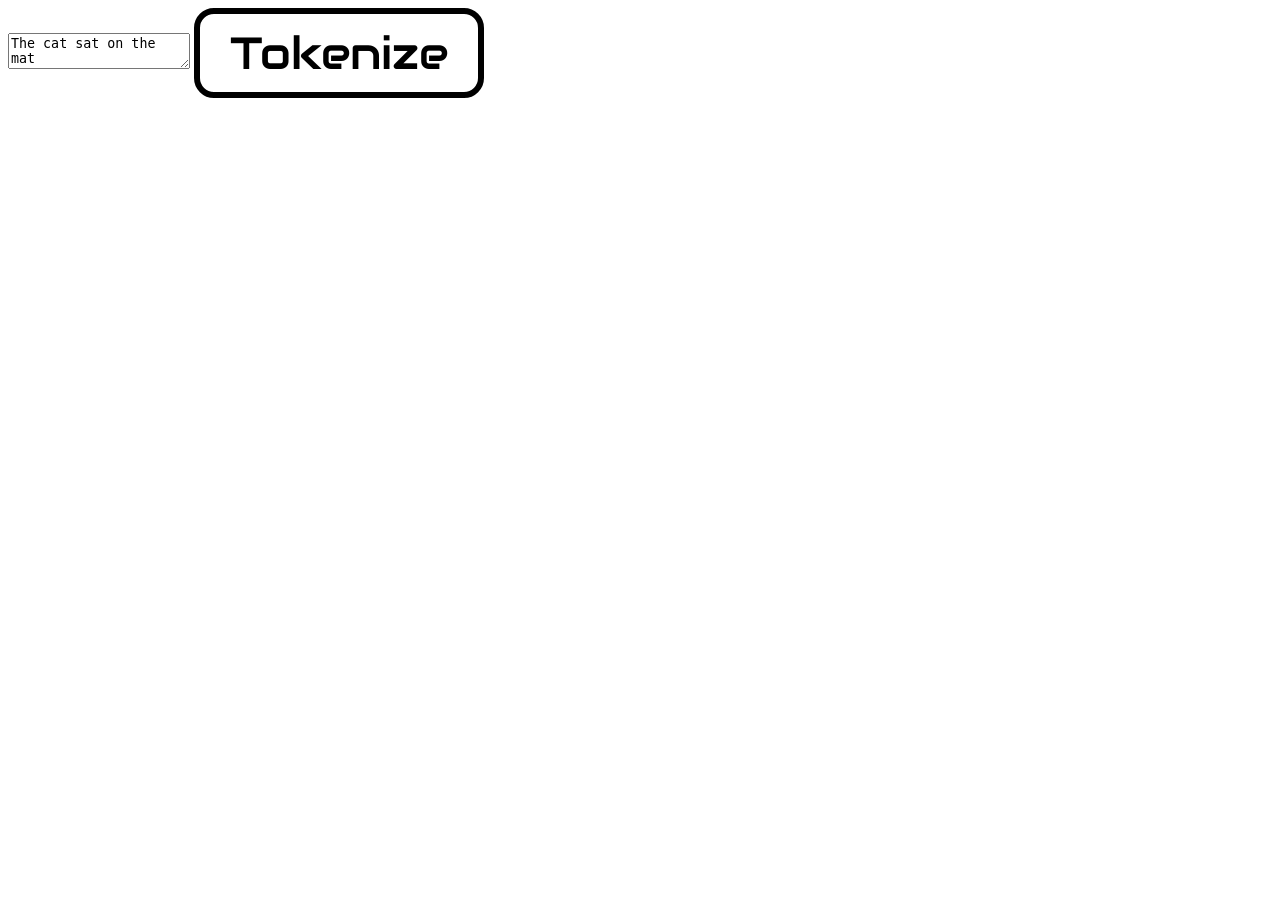
==== frontend/index.html @ 81677a9f "renamed the examplefiles and tasks 9.1-9.2" ====
<!DOCTYPE html>
<html lang="en">
<head>
    <meta charset="UTF-8">
    <meta name="viewport" content="width=device-width, initial-scale=1.0">
    <title>interpretative-interfaces</title>
    <link rel="preconnect" href="https://fonts.googleapis.com">
    <link rel="preconnect" href="https://fonts.gstatic.com" crossorigin>
    <link rel="stylesheet" href="https://fonts.googleapis.com/css2?family=Audiowide&family=Koulen&family=Lalezar&display=swap">
    <link rel="stylesheet" href= "tokens.css">
    <link rel="stylesheet" href="style.css">
</head>    
<body>

	<div id="screen-input" class="screen active">
		<textarea id = "text-input">The cat sat on the mat</textarea>
		<button id = "tokenize-btn">Tokenize</button>	
	</div>
    <div id="screen-tokens" class="screen"> </div>
    <div id="screen-trace" class="screen"></div>
    <div id="screen-attention" class="screen"></div>
    <div id="screen-predict" class="screen"></div>
    
    <script src="app.js"></script>
</body>
---- frontend/tokens.css ----
:root {

/* ================= GLOBAL COLORS ================= */

--color-black: #000000;
--color-white: #ffffff;

--color-blue-main: #81C1FD;
--color-blue-light: #DCEEFF;


/* ================= BACKGROUND ================= */

--color-background: #ffffff;


/* ================= GRID ================= */

--grid-size: 32px;

--color-grid-cell: #ffffff;
--color-grid-border: #DCEEFF;
--color-grid-hover: #81C1FD;


/* ================= PLANE ================= */

--color-plane: rgba(255,255,255,0.20);

--plane-border-width: 3px;
--color-plane-border: #000000;


/* ================= PLANE LABEL ================= */

--plane-label-color: #000000;

--plane-label-font-family: "Lalezar";
--plane-label-font-size: 45px;
--plane-label-font-weight: 400;
--plane-label-line-height: 40px;


/* ================= TRAJECTORY DOT ================= */

--trajectory-dot-size: 20px;
--trajectory-dot-color: #000000;


/* ================= TITLE ================= */

--title-color: #81C1FD;

--title-font-family: "Koulen";
--title-font-size: 130px;
--title-font-weight: 400;

--title-stroke-width: 6px;
--title-stroke-color: #000000;


/* ================= ANNOTATION TEXT ================= */

--annotation-color: #000000;

--annotation-font-family: "Lalezar";
--annotation-font-size: 25px;
--annotation-font-weight: 400;
--annotation-line-height: 40px;

--annotation-stroke-width: 3px;
--annotation-stroke-color: #ffffff;


/* ================= BUTTON ================= */

--button-text-color: #000000;

--button-font-family: "Audiowide";
--button-font-size: 45px;
--button-font-weight: 400;
--button-line-height: normal;

--button-padding: 10px 30px;

--button-radius: 20px;

--button-border-width: 6px;
--button-border-color: #000000;

--button-bg: #ffffff;
--button-hover-bg: #81C1FD;


/* ================= TOKEN TEXT ================= */

--token-text-color: #000000;

--token-font-family: "Lalezar";
--token-font-size: 45px;
--token-font-weight: 400;
--token-line-height: 40px;

--token-text-stroke-width: 3px;
--token-text-stroke-color: #ffffff;


/* ================= TOKEN CARD ================= */

--token-padding: 30px 20px 20px 20px;

--token-radius: 10px;

--token-border-width: 5px;
--token-border-color: #000000;

--token-bg: #ffffff;


/* REQUIRED BY PROJECT */

--color-token-selected: #DCEEFF;


/* ================= SMALL TOKEN TEXT ================= */

--token-small-text-color: #000000;

--token-small-font-family: "Lalezar";
--token-small-font-size: 25px;
--token-small-font-weight: 400;
--token-small-line-height: 40px;


/* ================= SMALL TOKEN STYLE ================= */

--token-small-padding: 10px 10px 5px 10px;

--token-small-radius: 10px;

--token-small-border-width: 5px;
--token-small-border-color: #000000;

--token-small-bg: #ffffff;


/* ================= ATTENTION ================= */

--color-attention-max: #3A7BD5;


/* ================= TOKEN COLORS ================= */

--color-token-1: #DCEEFF;
--color-token-2: #FFD9D9;
--color-token-3: #E8FFE6;


/* ================= TYPOGRAPHY BASE ================= */

--font-family: "Lalezar", sans-serif;

--font-size-label: 25px;
--font-size-chip: 20px;

--font-weight-bold: 700;


/* ================= CHIP ================= */

--chip-border-radius: 10px;
--chip-padding: 10px;

}
---- frontend/style.css ----
.screen{
	display: none;
}

.screen.active{
	display: block;
}

.token-chip {
  display: inline-block;
  cursor: pointer;
  padding: var(--chip-padding);
  border-radius: var(--chip-border-radius);
  border: var(--token-border-width) solid var(--token-border-color);
  background: var(--token-bg);
  font-family: var(--token-font-family);
  font-size: var(--font-size-chip);
  margin: 4px;
}

.token-chip.selected {
  background: var(--color-token-selected);
}

.token-chip.token-bos {
  opacity: 0.4;
  cursor: default;
}
 
button {
  font-family: var(--button-font-family);
  font-size: var(--button-font-size);
  font-weight: var(--button-font-weight);
  color: var(--button-text-color);
  background: var(--button-bg);
  border: var(--button-border-width) solid var(--button-border-color);
  border-radius: var(--button-radius);
  padding: var(--button-padding);
  cursor: pointer;
  line-height: var(--button-line-height);
}
 
button:hover {
  background: var(--button-hover-bg);
}
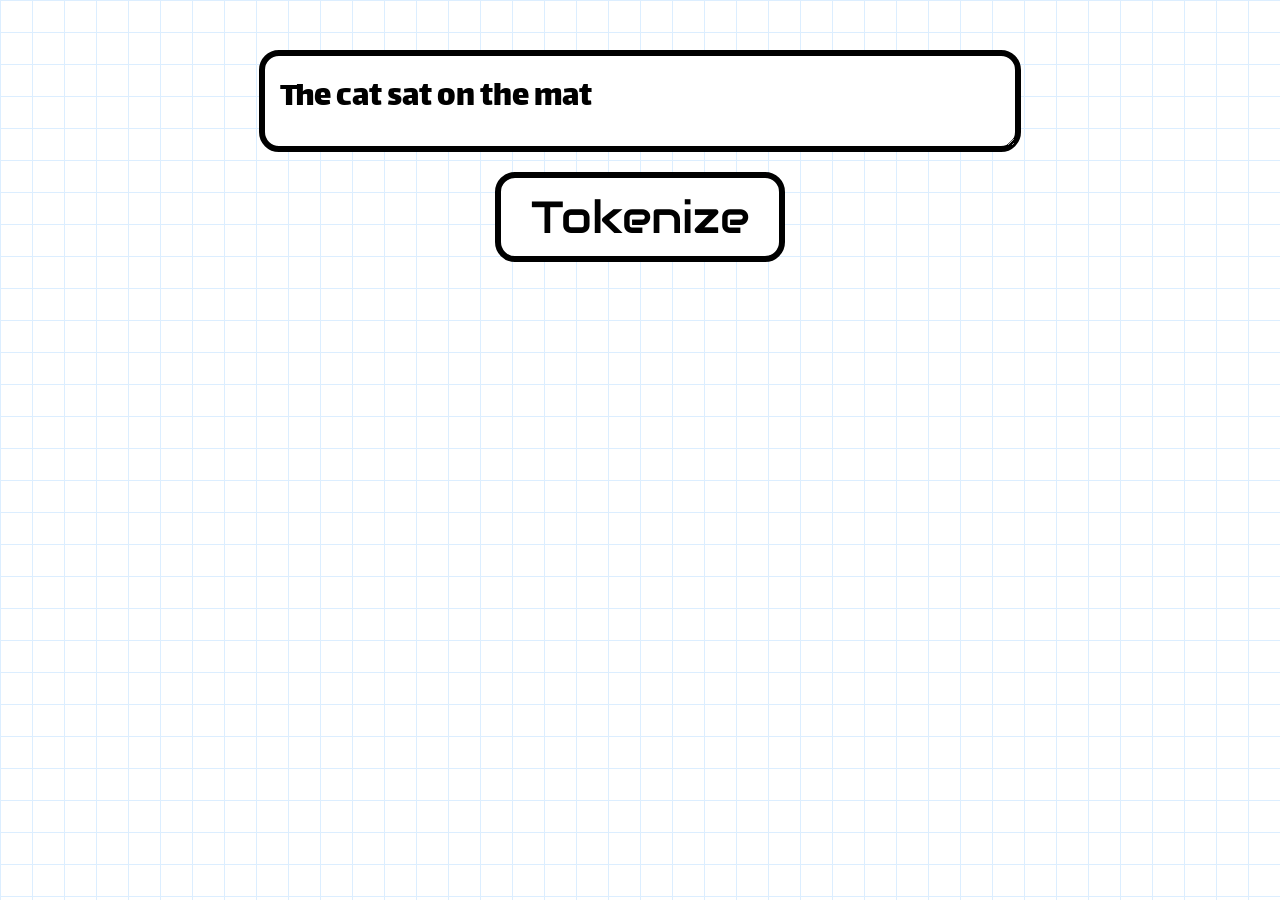
==== commit 7ce14244: "Updated index.html and style.css and added relevant week 9 files" ====
--- a/frontend/index.html
+++ b/frontend/index.html
@@ -1,25 +1,83 @@
 <!DOCTYPE html>
 <html lang="en">
-<head>
-    <meta charset="UTF-8">
-    <meta name="viewport" content="width=device-width, initial-scale=1.0">
-    <title>interpretative-interfaces</title>
-    <link rel="preconnect" href="https://fonts.googleapis.com">
-    <link rel="preconnect" href="https://fonts.gstatic.com" crossorigin>
-    <link rel="stylesheet" href="https://fonts.googleapis.com/css2?family=Audiowide&family=Koulen&family=Lalezar&display=swap">
-    <link rel="stylesheet" href= "tokens.css">
-    <link rel="stylesheet" href="style.css">
-</head>    
-<body>
+    <head>
+        <meta charset="UTF-8">
+        <meta name="viewport" content="width=device-width, initial-scale=1.0" />
+        <title>Interpretative Interface</title>
 
-	<div id="screen-input" class="screen active">
-		<textarea id = "text-input">The cat sat on the mat</textarea>
-		<button id = "tokenize-btn">Tokenize</button>	
-	</div>
-    <div id="screen-tokens" class="screen"> </div>
-    <div id="screen-trace" class="screen"></div>
-    <div id="screen-attention" class="screen"></div>
-    <div id="screen-predict" class="screen"></div>
-    
-    <script src="app.js"></script>
-</body>
+        <link rel="preconnect" href="https://fonts.googleapis.com">
+        <link rel="preconnect" href="https://fonts.gstatic.com" crossorigin>
+        <link rel="stylesheet" href="https://fonts.googleapis.com/css2?family=Audiowide&family=Koulen&family=Lalezar&display=swap">
+        <link rel="stylesheet" href="tokens.css">
+        <link rel="stylesheet" href="style.css">
+    </head>
+
+    <body>
+        <!-- screen-input -->
+        <div id="screen-input" class="screen active">
+            <!-- text input -->
+            <textarea id="text-input">The cat sat on the mat</textarea>
+            <button id="tokenize-button" onclick="handleTokenizeClick()">Tokenize</button>
+        </div>
+
+        <!-- screen-tokens -->
+        <div id="screen-tokens" class="screen">
+            <!-- token chips -->
+            <div id="token-chip-container"></div>
+            <button id="attention-button" onclick="handleAllLayersAttention()">Attention View</button>
+            <button id="trace-button" onclick="handleTraceClick()" style="display: none;">Trace</button>
+            <button id="predict-button" onclick="handlePredictClick()" style="display: none;">Predict</button>
+            <button id="back-button" onclick="showScreen('screen-input')">Back to input</button>
+        </div>
+
+        <!-- screen-trace -->
+        <div id="screen-trace" class="screen">
+            <!-- stacked planes: trajectory -->
+            <button class="back-token-button" onclick="showScreen('screen-tokens')">Back to tokens</button>
+        </div>
+
+        <div id="screen-attention" class="screen">
+            <!-- stacked planes: attention -->
+            <button class="back-token-button" onclick="showScreen('screen-tokens')">Back to tokens</button>
+        </div>
+
+        <!-- screen-predict -->
+        <div id="screen-predict" class="screen">
+            <!-- logit lens -->
+            <button class="back-token-button" onclick="showScreen('screen-tokens')">Back to tokens</button>
+            
+            <div class="predict-layout">
+                <div class="predict-title">What is the next token?</div>
+                <div id="predict-container"></div>
+
+                <div id="predict-tokens-row"></div>
+
+                <div class="layer-selector">
+                    <span class="layer-label">layer</span>
+                    <div class="layer-chips" id="predict-layer-chips"></div>
+                </div>
+            </div>
+        </div>
+
+        <div id="shared-planes-container" style="display: none;">
+            <div class="plane"><div class="plane-label">0</div><div class="plane-content" id="plane-content-0"></div></div>
+            <div class="plane"><div class="plane-label">1</div><div class="plane-content" id="plane-content-1"></div></div>
+            <div class="plane"><div class="plane-label">2</div><div class="plane-content" id="plane-content-2"></div></div>
+            <div class="plane"><div class="plane-label">3</div><div class="plane-content" id="plane-content-3"></div></div>
+            <div class="plane"><div class="plane-label">4</div><div class="plane-content" id="plane-content-4"></div></div>
+            <div class="plane"><div class="plane-label">5</div><div class="plane-content" id="plane-content-5"></div></div>
+            <div class="plane"><div class="plane-label">6</div><div class="plane-content" id="plane-content-6"></div></div>
+            <div class="plane"><div class="plane-label">7</div><div class="plane-content" id="plane-content-7"></div></div>
+            <div class="plane"><div class="plane-label">8</div><div class="plane-content" id="plane-content-8"></div></div>
+            <div class="plane"><div class="plane-label">9</div><div class="plane-content" id="plane-content-9"></div></div>
+            <div class="plane"><div class="plane-label">10</div><div class="plane-content" id="plane-content-10"></div></div>
+            <div class="plane"><div class="plane-label">11</div><div class="plane-content" id="plane-content-11"></div></div>
+        </div>
+
+        <script src="renderers.js"></script>
+
+        <!-- Switch to app_Steven.js for now -->
+        <script src="app_Steven.js"></script>
+    </body>
+</html>
+
--- a/frontend/style.css
+++ b/frontend/style.css
@@ -1,48 +1,308 @@
-
-
-.screen{
-	display: none;
-}
-
-.screen.active{
-	display: block;
+body {
+    margin: 0;
+    padding: 0;
+    font-family: var(--font-family);
+    background-color: var(--color-background);
+    background-image: 
+        linear-gradient(var(--color-grid-border) 1px, transparent 1px),
+        linear-gradient(90deg, var(--color-grid-border) 1px, transparent 1px);
+    background-size: var(--grid-size) var(--grid-size);
+    min-height: 100vh;
+    display: flex;
+    flex-direction: column;
+    align-items: center;
+}
+
+.screen {
+    display: none;
+    width: 100%;
+    max-width: 1200px;
+    text-align: center;
+    margin-top: 50px;
+}
+
+.screen.active {
+    display: block;
+}
+
+#text-input {
+    width: 60%;
+    height: 60px;
+    font-family: var(--font-family);
+    font-size: 35px;
+    padding: 15px;
+    border: var(--button-border-width) solid var(--color-black);
+    border-radius: var(--button-radius);
+    margin-bottom: 20px;
+    display: block;
+    margin-left: auto;
+    margin-right: auto;
+}
+
+button {
+    font-family: var(--button-font-family);
+    font-size: var(--button-font-size);
+    font-weight: var(--button-font-weight);
+    color: var(--button-text-color);
+    background-color: var(--button-bg);
+    border: var(--button-border-width) solid var(--button-border-color);
+    border-radius: var(--button-radius);
+    padding: var(--button-padding);
+    cursor: pointer;
+    transition: background-color 0.2s;
+    line-height: var(--button-line-height);
+}
+
+button:hover {
+    background-color: var(--button-hover-bg);
+}
+
+.back-token-button {
+    position: absolute;
+    top: 20px;
+    left: 20px;
+}
+
+#token-chip-container, #predict-tokens-row {
+    display: flex;
+    flex-wrap: wrap;
+    gap: 15px;
+    justify-content: center;
+    margin: 40px 0 30px 0;
 }
 
 .token-chip {
-  display: inline-block;
-  cursor: pointer;
-  padding: var(--chip-padding);
-  border-radius: var(--chip-border-radius);
-  border: var(--token-border-width) solid var(--token-border-color);
-  background: var(--token-bg);
-  font-family: var(--token-font-family);
-  font-size: var(--font-size-chip);
-  margin: 4px;
+    display: inline-block;
+    cursor: pointer;
+    padding: var(--chip-padding);
+    border-radius: var(--chip-border-radius);
+    border: var(--token-border-width) solid var(--token-border-color);
+    background-color: var(--token-bg);
+    font-family: var(--token-font-family);
+    font-size: var(--token-font-size);
+    color: var(--token-text-color);
+    user-select: none;
+    transition: background-color 0.2s;
+    box-shadow: 4px 4px 0px var(--color-black);
 }
 
 .token-chip.selected {
-  background: var(--color-token-selected);
+    background-color: var(--color-token-selected);
 }
 
 .token-chip.token-bos {
-  opacity: 0.4;
-  cursor: default;
-}
- 
-button {
-  font-family: var(--button-font-family);
-  font-size: var(--button-font-size);
-  font-weight: var(--button-font-weight);
-  color: var(--button-text-color);
-  background: var(--button-bg);
-  border: var(--button-border-width) solid var(--button-border-color);
-  border-radius: var(--button-radius);
-  padding: var(--button-padding);
-  cursor: pointer;
-  line-height: var(--button-line-height);
-}
- 
-button:hover {
-  background: var(--button-hover-bg);
-}
- 
+    cursor: not-allowed;
+    opacity: 0.6;
+}
+
+.plane-content {
+    position: absolute;
+    inset: 0;
+}
+
+.plane-content:has(.trajectory-dot) {
+    inset: 15px; 
+}
+
+.trajectory-dot {
+    position: absolute;
+    width: 10px;
+    height: 10px;
+    border-radius: 50%;
+    transform: translate(-50%, -50%);
+    box-shadow: 0 0 0 2px var(--color-black);
+}
+
+.heatmap-grid {
+    display: grid;
+    width: 100%;
+    height: 100%;
+}
+
+.heatmap-cell {
+    background: var(--color-attention-max);
+}
+
+#shared-planes-container {
+    position: relative;
+    width: 600px;
+    height: 350px;
+    margin: 320px auto 50px auto;
+    left: 75px;
+    cursor: pointer;
+}
+
+.plane {
+    position: absolute;
+    width: 100%;
+    height: 100%;
+    background-color: var(--color-plane);
+    border: var(--plane-border-width) solid var(--color-plane-border);
+    transition: transform 0.5s cubic-bezier(0.4, 0, 0.2, 1);
+}
+
+
+.plane:nth-child(1)  { transform: translate(0px, 0px); z-index: 12; }
+.plane:nth-child(2)  { transform: translate(-15px, -15px); z-index: 11; }
+.plane:nth-child(3)  { transform: translate(-30px, -30px); z-index: 10; }
+.plane:nth-child(4)  { transform: translate(-45px, -45px); z-index: 9; }
+.plane:nth-child(5)  { transform: translate(-60px, -60px); z-index: 8; }
+.plane:nth-child(6)  { transform: translate(-75px, -75px); z-index: 7; }
+.plane:nth-child(7)  { transform: translate(-90px, -90px); z-index: 6; }
+.plane:nth-child(8)  { transform: translate(-105px, -105px); z-index: 5; }
+.plane:nth-child(9)  { transform: translate(-120px, -120px); z-index: 4; }
+.plane:nth-child(10) { transform: translate(-135px, -135px); z-index: 3; }
+.plane:nth-child(11) { transform: translate(-150px, -150px); z-index: 2; }
+.plane:nth-child(12) { transform: translate(-165px, -165px); z-index: 1; }
+
+
+#shared-planes-container.face-user .plane {
+    transform: translate(-82px, -82px); 
+    background-color: transparent;
+}
+
+#shared-planes-container.face-user .plane-label {
+    display: none; 
+}
+
+
+#shared-planes-container:not(.face-user):not(.has-focus) .plane:nth-child(1):hover  { transform: translate(0px, -15px); }
+#shared-planes-container:not(.face-user):not(.has-focus) .plane:nth-child(2):hover  { transform: translate(-15px, -30px); }
+#shared-planes-container:not(.face-user):not(.has-focus) .plane:nth-child(3):hover  { transform: translate(-30px, -45px); }
+#shared-planes-container:not(.face-user):not(.has-focus) .plane:nth-child(4):hover  { transform: translate(-45px, -60px); }
+#shared-planes-container:not(.face-user):not(.has-focus) .plane:nth-child(5):hover  { transform: translate(-60px, -75px); }
+#shared-planes-container:not(.face-user):not(.has-focus) .plane:nth-child(6):hover  { transform: translate(-75px, -90px); }
+#shared-planes-container:not(.face-user):not(.has-focus) .plane:nth-child(7):hover  { transform: translate(-90px, -105px); }
+#shared-planes-container:not(.face-user):not(.has-focus) .plane:nth-child(8):hover  { transform: translate(-105px, -120px); }
+#shared-planes-container:not(.face-user):not(.has-focus) .plane:nth-child(9):hover  { transform: translate(-120px, -135px); }
+#shared-planes-container:not(.face-user):not(.has-focus) .plane:nth-child(10):hover { transform: translate(-135px, -150px); }
+#shared-planes-container:not(.face-user):not(.has-focus) .plane:nth-child(11):hover { transform: translate(-150px, -165px); }
+#shared-planes-container:not(.face-user):not(.has-focus) .plane:nth-child(12):hover { transform: translate(-165px, -180px); }
+
+
+#shared-planes-container.has-focus .plane:not(.focused) {
+    opacity: 0.1;
+    pointer-events: none;
+}
+
+
+#shared-planes-container .plane.focused {
+    transform: translate(-82px, -82px) scale(1.1) !important;
+    z-index: 50 !important;
+    opacity: 1;
+    background-color: var(--color-white); 
+}
+
+.plane-label {
+    position: absolute;
+    top: 5px;
+    right: 15px;
+    font-family: var(--plane-label-font-family);
+    font-size: var(--plane-label-font-size);
+    color: var(--plane-label-color);
+    font-weight: var(--plane-label-font-weight);
+}
+
+
+.predict-layout {
+    display: flex;
+    flex-direction: column;
+    align-items: center;
+    margin-top: 80px;
+}
+
+.predict-title {
+    font-family: var(--font-family);
+    font-size: 24px;
+    margin-bottom: 20px;
+    font-weight: bold;
+    text-align: left;
+    width: 500px;
+}
+
+#predict-container {
+    width: 500px;
+    display: flex;
+    flex-direction: column;
+    gap: 15px;
+    margin-bottom: 40px;
+    min-height: 250px;
+}
+
+.prediction-item {
+    display: flex;
+    align-items: center;
+    gap: 15px;
+}
+
+.prediction-token-chip {
+    font-family: var(--token-small-font-family);
+    font-size: var(--token-small-font-size);
+    color: var(--token-small-text-color);
+    background-color: var(--token-small-bg);
+    border: var(--token-small-border-width) solid var(--token-small-border-color);
+    border-radius: var(--token-small-radius);
+    padding: var(--token-small-padding);
+    line-height: var(--token-small-line-height);
+    min-width: 80px;
+    text-align: center;
+}
+
+.bar-track {
+    flex-grow: 1;
+    height: 18px;
+    display: flex;
+    align-items: center;
+}
+
+.bar-fill {
+    height: 100%;
+    background-color: var(--color-black);
+    border-radius: 10px;
+    transition: width 0.3s ease;
+}
+
+.bar-label {
+    font-family: var(--font-family);
+    font-size: 20px;
+    font-weight: bold;
+    width: 80px;
+    text-align: left;
+}
+
+.layer-selector {
+    display: flex;
+    align-items: center;
+    gap: 20px;
+    margin-top: 30px;
+}
+
+.layer-label {
+    font-family: var(--font-family);
+    font-size: 30px;
+    font-weight: bold;
+}
+
+.layer-chips {
+    display: flex;
+    gap: 10px;
+}
+
+.layer-chip {
+    font-family: var(--font-family);
+    font-size: 25px;
+    border: 4px solid var(--color-black);
+    border-radius: 10px;
+    width: 45px;
+    height: 45px;
+    display: flex;
+    justify-content: center;
+    align-items: center;
+    cursor: pointer;
+    background-color: var(--color-white);
+    font-weight: bold;
+}
+
+.layer-chip.selected {
+    background-color: var(--color-token-selected);
+}
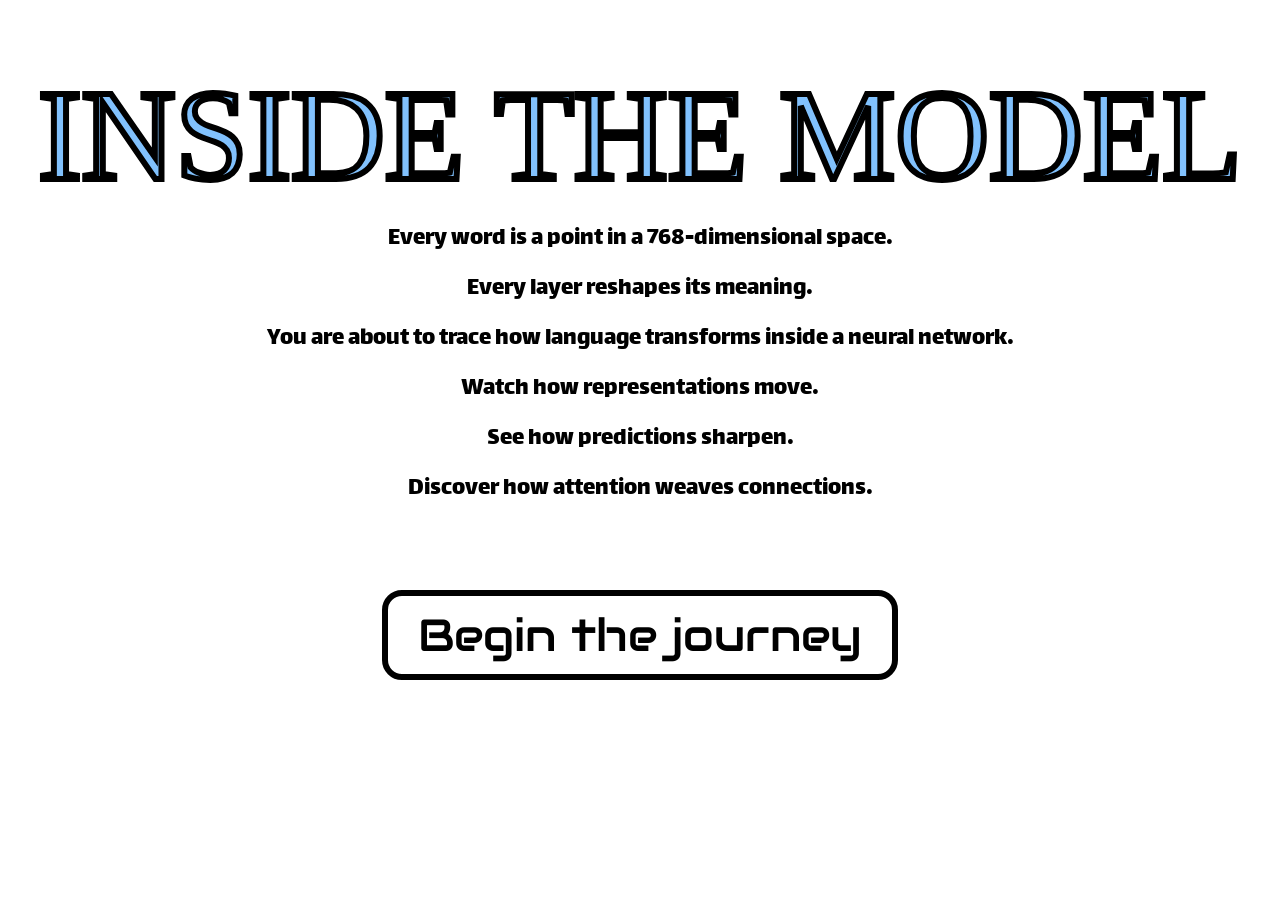
==== commit 1d2786ce: "Updated interface to better align with the mockup" ====
--- a/frontend/index.html
+++ b/frontend/index.html
@@ -13,8 +13,22 @@
     </head>
 
     <body>
+        <!-- screen-onboarding -->
+        <div id="screen-onboarding" class="screen active">
+            <div class="onboarding-title">INSIDE THE MODEL</div>
+            <div class="onboarding-text">
+                <p>Every word is a point in a 768-dimensional space.</p>
+                <p>Every layer reshapes its meaning.</p>
+                <p>You are about to trace how language transforms inside a neural network.</p>
+                <p>Watch how representations move.</p>
+                <p>See how predictions sharpen.</p>
+                <p>Discover how attention weaves connections.</p>
+            </div>
+            <button id="begin-button" onclick="showScreen('screen-input')">Begin the journey</button>
+        </div>
+
         <!-- screen-input -->
-        <div id="screen-input" class="screen active">
+        <div id="screen-input" class="screen">
             <!-- text input -->
             <textarea id="text-input">The cat sat on the mat</textarea>
             <button id="tokenize-button" onclick="handleTokenizeClick()">Tokenize</button>
@@ -23,11 +37,14 @@
         <!-- screen-tokens -->
         <div id="screen-tokens" class="screen">
             <!-- token chips -->
+            <button class="back-token-button" onclick="showScreen('screen-input')">Back to input</button>
+
             <div id="token-chip-container"></div>
-            <button id="attention-button" onclick="handleAllLayersAttention()">Attention View</button>
-            <button id="trace-button" onclick="handleTraceClick()" style="display: none;">Trace</button>
-            <button id="predict-button" onclick="handlePredictClick()" style="display: none;">Predict</button>
-            <button id="back-button" onclick="showScreen('screen-input')">Back to input</button>
+                <div class="action-buttons-container">
+                    <button id="attention-button" onclick="handleAllLayersAttention()">Attention</button>
+                    <button id="trace-button" onclick="handleTraceClick()" style="display: none;">Trace</button>
+                    <button id="predict-button" onclick="handlePredictClick()" style="display: none;">Prediction</button>
+                </div>
         </div>
 
         <!-- screen-trace -->
@@ -39,6 +56,25 @@
         <div id="screen-attention" class="screen">
             <!-- stacked planes: attention -->
             <button class="back-token-button" onclick="showScreen('screen-tokens')">Back to tokens</button>
+
+            <div id="single-heatmap-view" style="display: none; margin-top: 40px;">
+                <div class="layer-selector" style="justify-content: center; margin-bottom: 20px;">
+                    <span class="layer-label">layer</span>
+                    <div class="layer-chips" id="attention-layer-chips"></div>
+                </div>
+
+                <div class="layer-selector" style="justify-content: center; margin-bottom: 40px;">
+                    <span class="layer-label">head</span>
+                    <div class="layer-chips" id="attention-head-chips"></div>
+                </div>
+                
+                <div id="single-heatmap-box" style="margin: 0 auto;"></div>
+            </div>
+
+            <div style="display: flex; justify-content: center; gap: 100px; margin-top: 30px;">
+                <button onclick="handleMultiLayersAttention()" style="font-size: 25px; padding: 10px 20px;" >Multi-layer View</button>
+                <button onclick="handleSingleHeadAttention()" style="font-size: 25px; padding: 10px 20px;">Multi-Head View</button>
+            </div>
         </div>
 
         <!-- screen-predict -->
@@ -74,6 +110,33 @@
             <div class="plane"><div class="plane-label">11</div><div class="plane-content" id="plane-content-11"></div></div>
         </div>
 
+        <div id="single-plane-view" style="display: none; padding-top: 50px;">
+            <button class="back-token-button" onclick="handleClosePlaneClick()">Back to Trace</button>
+            
+            <div class="layer-selector" style="justify-content: center; margin-bottom: 30px;">
+                <span class="layer-label">layer</span>
+                <div class="layer-chips" id="single-plane-layer-chips"></div>
+            </div>
+
+            <div style="display: flex; justify-content: center; gap: 80px; align-items: flex-start; margin-top: 150px">
+    
+                <div style="display: flex; flex-direction: column; align-items: center; gap: 20px;">
+                    <div id="single-plane-box">
+                        <div id="single-plane-dots-container" style="position: absolute; inset: 15px;"></div>
+                    </div>
+                    <p style="font-size: 30px; margin: 0;">Selected tokens:</p>
+                    <div id="single-plane-tokens-row"></div>
+                </div>
+
+                <div class="predict-layout" style="margin-top: 0; align-items: flex-start;">
+                    <div class="predict-title" style="margin-bottom: 10px; width: 350px;">What is the next token?</div>
+                    <div id="single-plane-predict-container" style="width: 350px; display: flex; flex-direction: column; gap: 15px;"></div>
+                </div>
+            </div>
+        </div>
+        
+        <div id="trace-tokens-row" style="display: none;"></div>
+
         <script src="renderers.js"></script>
 
         <!-- Switch to app_Steven.js for now -->
--- a/frontend/style.css
+++ b/frontend/style.css
@@ -25,18 +25,81 @@
     display: block;
 }
 
+.onboarding-title {
+    font-family: var(--title-font-family);
+    font-size: var(--title-font-size);
+    font-weight: var(--title-font-weight);
+    color: var(--title-color);
+    -webkit-text-stroke: var(--title-stroke-width) var(--title-stroke-color);
+    margin-bottom: 10px;
+    margin-top: 60px;
+}
+
+.onboarding-text {
+    font-family: var(--annotation-font-family);
+    font-size: var(--annotation-font-size);
+    font-weight: var(--annotation-font-weight);
+    color: var(--annotation-color);
+    line-height: var(--annotation-line-height);
+    margin-bottom: 80px;
+}
+
+.onboarding-text p {
+    margin: 10px 0;
+}
+
+#screen-onboarding.active {
+    position: fixed; 
+    top: 0;
+    left: 0;
+    width: 100vw;
+    height: 100vh;
+    max-width: none;
+    margin: 0; 
+    background-color: var(--color-white);
+    z-index: 100;
+    overflow: hidden;
+    text-align: center;
+}
+
+.onboarding-title, .onboarding-text, #begin-button {
+    position: relative;
+    z-index: 10;
+}
+
+.trail-square {
+    position: absolute;
+    width: 32px; 
+    height: 32px;
+    background-color: var(--color-blue-main);
+    pointer-events: none;
+    z-index: 1;
+    animation: fadeTrail 0.8s ease-out forwards;
+}
+
+@keyframes fadeTrail {
+    0% { opacity: 1; }
+    100% { opacity: 0; }
+}
+
 #text-input {
-    width: 60%;
-    height: 60px;
-    font-family: var(--font-family);
-    font-size: 35px;
-    padding: 15px;
-    border: var(--button-border-width) solid var(--color-black);
-    border-radius: var(--button-radius);
-    margin-bottom: 20px;
+    field-sizing: content;
+    font-family: var(--font-family);
+    font-size: 45px;
+    max-width: 1200px;
+    min-width: 300px;
+    overflow-wrap: break-word;
+    caret-shape: block;
+    caret-color: var(--color-black);
+    color: var(--color-black);
+    background-color: var(--color-white);
+    border: none;
+    outline: none;
+    resize: none;
+    text-align: left; 
+    padding: 10px 20px; 
     display: block;
-    margin-left: auto;
-    margin-right: auto;
+    margin: 300px auto 200px 0px;
 }
 
 button {
@@ -59,8 +122,28 @@
 
 .back-token-button {
     position: absolute;
-    top: 20px;
-    left: 20px;
+    top: 30px;
+    left: 40px;
+    font-size: 30px;
+    padding: 8px 25px;     
+    border-width: 4px;     
+    border-radius: 15px;
+}
+
+.action-buttons-container {
+    display: flex;
+    justify-content: center;
+    align-items: center;
+    gap: 150px;
+    margin-top: 250px;
+    height: 80px;       
+}
+
+.action-buttons-container button {
+    font-size: 30px;
+    padding: 8px 20px;
+    border-width: 5px;
+    border-radius: 20px;   
 }
 
 #token-chip-container, #predict-tokens-row {
@@ -68,6 +151,14 @@
     flex-wrap: wrap;
     gap: 15px;
     justify-content: center;
+}
+
+#token-chip-container {
+    margin-top: 35vh;      
+    margin-bottom: 0;
+}
+
+#predict-tokens-row {
     margin: 40px 0 30px 0;
 }
 
@@ -111,6 +202,29 @@
     border-radius: 50%;
     transform: translate(-50%, -50%);
     box-shadow: 0 0 0 2px var(--color-black);
+    transform: skewY(5deg);
+}
+
+.trajectory-dot::after {
+    content: attr(data-tooltip);
+    position: absolute;
+    left: 15px;
+    top: 10px;
+    background-color: var(--color-white);
+    border: 3px solid var(--color-black);
+    border-radius: 8px;
+    padding: 5px 10px;
+    color: var(--color-black);
+    font-family: var(--font-family);
+    font-size: 20px;
+    white-space: pre;
+    pointer-events: none;
+    display: none;
+    z-index: 100;
+}
+
+.trajectory-dot:hover::after {
+    display: block;
 }
 
 .heatmap-grid {
@@ -125,11 +239,12 @@
 
 #shared-planes-container {
     position: relative;
-    width: 600px;
+    width: 450px;
     height: 350px;
-    margin: 320px auto 50px auto;
+    margin: 250px auto 50px auto;
     left: 75px;
     cursor: pointer;
+    transform: skewY(-5deg);
 }
 
 .plane {
@@ -143,55 +258,32 @@
 
 
 .plane:nth-child(1)  { transform: translate(0px, 0px); z-index: 12; }
-.plane:nth-child(2)  { transform: translate(-15px, -15px); z-index: 11; }
-.plane:nth-child(3)  { transform: translate(-30px, -30px); z-index: 10; }
-.plane:nth-child(4)  { transform: translate(-45px, -45px); z-index: 9; }
-.plane:nth-child(5)  { transform: translate(-60px, -60px); z-index: 8; }
-.plane:nth-child(6)  { transform: translate(-75px, -75px); z-index: 7; }
-.plane:nth-child(7)  { transform: translate(-90px, -90px); z-index: 6; }
-.plane:nth-child(8)  { transform: translate(-105px, -105px); z-index: 5; }
-.plane:nth-child(9)  { transform: translate(-120px, -120px); z-index: 4; }
-.plane:nth-child(10) { transform: translate(-135px, -135px); z-index: 3; }
-.plane:nth-child(11) { transform: translate(-150px, -150px); z-index: 2; }
-.plane:nth-child(12) { transform: translate(-165px, -165px); z-index: 1; }
-
-
-#shared-planes-container.face-user .plane {
-    transform: translate(-82px, -82px); 
-    background-color: transparent;
-}
-
-#shared-planes-container.face-user .plane-label {
-    display: none; 
-}
-
-
-#shared-planes-container:not(.face-user):not(.has-focus) .plane:nth-child(1):hover  { transform: translate(0px, -15px); }
-#shared-planes-container:not(.face-user):not(.has-focus) .plane:nth-child(2):hover  { transform: translate(-15px, -30px); }
-#shared-planes-container:not(.face-user):not(.has-focus) .plane:nth-child(3):hover  { transform: translate(-30px, -45px); }
-#shared-planes-container:not(.face-user):not(.has-focus) .plane:nth-child(4):hover  { transform: translate(-45px, -60px); }
-#shared-planes-container:not(.face-user):not(.has-focus) .plane:nth-child(5):hover  { transform: translate(-60px, -75px); }
-#shared-planes-container:not(.face-user):not(.has-focus) .plane:nth-child(6):hover  { transform: translate(-75px, -90px); }
-#shared-planes-container:not(.face-user):not(.has-focus) .plane:nth-child(7):hover  { transform: translate(-90px, -105px); }
-#shared-planes-container:not(.face-user):not(.has-focus) .plane:nth-child(8):hover  { transform: translate(-105px, -120px); }
-#shared-planes-container:not(.face-user):not(.has-focus) .plane:nth-child(9):hover  { transform: translate(-120px, -135px); }
-#shared-planes-container:not(.face-user):not(.has-focus) .plane:nth-child(10):hover { transform: translate(-135px, -150px); }
-#shared-planes-container:not(.face-user):not(.has-focus) .plane:nth-child(11):hover { transform: translate(-150px, -165px); }
-#shared-planes-container:not(.face-user):not(.has-focus) .plane:nth-child(12):hover { transform: translate(-165px, -180px); }
-
-
-#shared-planes-container.has-focus .plane:not(.focused) {
-    opacity: 0.1;
-    pointer-events: none;
-}
-
-
-#shared-planes-container .plane.focused {
-    transform: translate(-82px, -82px) scale(1.1) !important;
-    z-index: 50 !important;
-    opacity: 1;
-    background-color: var(--color-white); 
-}
+.plane:nth-child(2)  { transform: translate(-20px, -10px); z-index: 11; }
+.plane:nth-child(3)  { transform: translate(-40px, -20px); z-index: 10; }
+.plane:nth-child(4)  { transform: translate(-60px, -30px); z-index: 9; }
+.plane:nth-child(5)  { transform: translate(-80px, -40px); z-index: 8; }
+.plane:nth-child(6)  { transform: translate(-100px, -50px); z-index: 7; }
+.plane:nth-child(7)  { transform: translate(-120px, -60px); z-index: 6; }
+.plane:nth-child(8)  { transform: translate(-140px, -70px); z-index: 5; }
+.plane:nth-child(9)  { transform: translate(-160px, -80px); z-index: 4; }
+.plane:nth-child(10) { transform: translate(-180px, -90px); z-index: 3; }
+.plane:nth-child(11) { transform: translate(-200px, -100px); z-index: 2; }
+.plane:nth-child(12) { transform: translate(-220px, -110px); z-index: 1; }
+
+
+#shared-planes-container .plane:nth-child(1):hover  { transform: translate(0px, -15px); }
+#shared-planes-container .plane:nth-child(2):hover  { transform: translate(-20px, -25px); }
+#shared-planes-container .plane:nth-child(3):hover  { transform: translate(-40px, -35px); }
+#shared-planes-container .plane:nth-child(4):hover  { transform: translate(-60px, -45px); }
+#shared-planes-container .plane:nth-child(5):hover  { transform: translate(-80px, -55px); }
+#shared-planes-container .plane:nth-child(6):hover  { transform: translate(-100px, -65px); }
+#shared-planes-container .plane:nth-child(7):hover  { transform: translate(-120px, -75px); }
+#shared-planes-container .plane:nth-child(8):hover  { transform: translate(-140px, -85px); }
+#shared-planes-container .plane:nth-child(9):hover  { transform: translate(-160px, -95px); }
+#shared-planes-container .plane:nth-child(10):hover { transform: translate(-180px, -105px); }
+#shared-planes-container .plane:nth-child(11):hover { transform: translate(-200px, -115px); }
+#shared-planes-container .plane:nth-child(12):hover { transform: translate(-220px, -125px); }
+
 
 .plane-label {
     position: absolute;
@@ -201,6 +293,7 @@
     font-size: var(--plane-label-font-size);
     color: var(--plane-label-color);
     font-weight: var(--plane-label-font-weight);
+    transform: skewY(-5deg);
 }
 
 
@@ -306,3 +399,31 @@
 .layer-chip.selected {
     background-color: var(--color-token-selected);
 }
+
+#trace-tokens-row {
+    display: flex;
+    flex-wrap: wrap;
+    gap: 15px;
+    justify-content: center;
+    margin-top: 50px;
+    width: 100%;
+    position: relative;
+    z-index: 60;
+}
+
+#single-plane-box {
+    width: 600px; 
+    height: 350px; 
+    border: 4px solid var(--color-black); 
+    background-color: var(--color-token-selected); 
+    border-radius: 5px; 
+    position: relative;
+}
+
+#single-plane-tokens-row {
+    display: flex; 
+    gap: 10px; 
+    justify-content: center; 
+    width: 600px; 
+    flex-wrap: wrap;
+}
